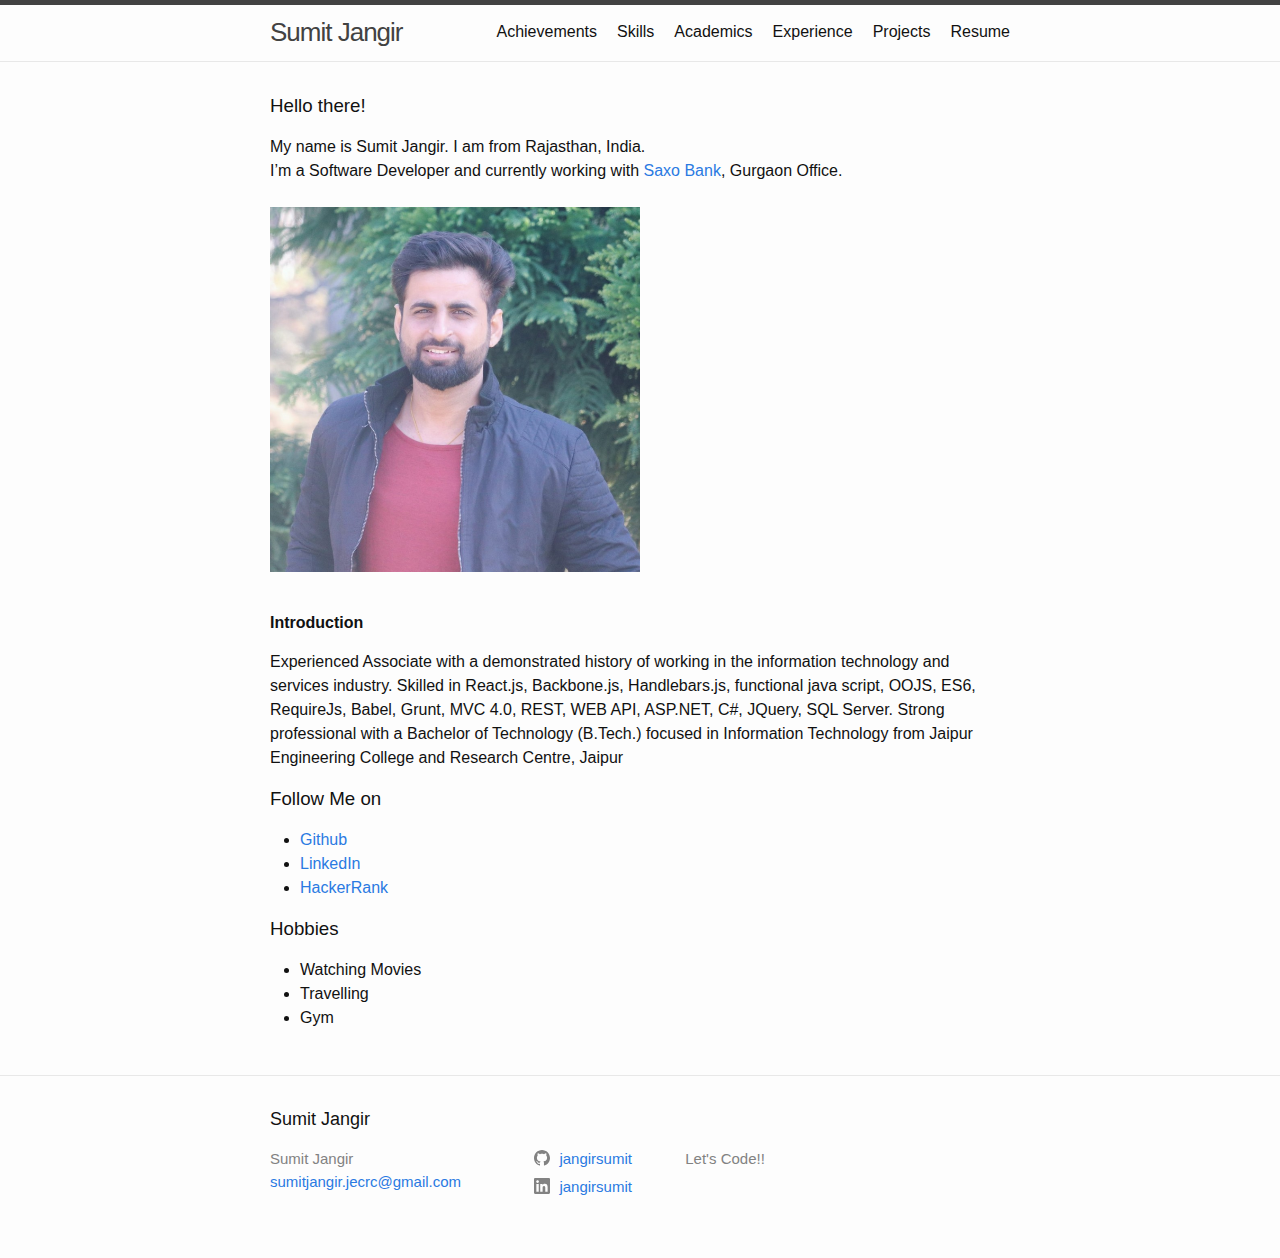
==== index.html @ 480e75db "my app" ====
<!DOCTYPE html>
<html lang="en"><head>
  <meta charset="utf-8">
  <meta http-equiv="X-UA-Compatible" content="IE=edge">
  <meta name="viewport" content="width=device-width, initial-scale=1"><!-- Begin Jekyll SEO tag v2.6.1 -->
<title>Sumit Jangir | Let’s Code!!</title>
<meta name="generator" content="Jekyll v4.0.0" />
<meta property="og:title" content="Sumit Jangir" />
<meta property="og:locale" content="en_US" />
<meta name="description" content="Let’s Code!!" />
<meta property="og:description" content="Let’s Code!!" />
<link rel="canonical" href="http://localhost:4000/" />
<meta property="og:url" content="http://localhost:4000/" />
<meta property="og:site_name" content="Sumit Jangir" />
<script type="application/ld+json">
{"headline":"Sumit Jangir","@type":"WebSite","url":"http://localhost:4000/","name":"Sumit Jangir","description":"Let’s Code!!","@context":"https://schema.org"}</script>
<!-- End Jekyll SEO tag -->
<link rel="stylesheet" href="/assets/main.css"><link type="application/atom+xml" rel="alternate" href="http://localhost:4000/feed.xml" title="Sumit Jangir" /></head>
<body><header class="site-header" role="banner">

  <div class="wrapper"><a class="site-title" rel="author" href="/">Sumit Jangir</a><nav class="site-nav">
        <input type="checkbox" id="nav-trigger" class="nav-trigger" />
        <label for="nav-trigger">
          <span class="menu-icon">
            <svg viewBox="0 0 18 15" width="18px" height="15px">
              <path d="M18,1.484c0,0.82-0.665,1.484-1.484,1.484H1.484C0.665,2.969,0,2.304,0,1.484l0,0C0,0.665,0.665,0,1.484,0 h15.032C17.335,0,18,0.665,18,1.484L18,1.484z M18,7.516C18,8.335,17.335,9,16.516,9H1.484C0.665,9,0,8.335,0,7.516l0,0 c0-0.82,0.665-1.484,1.484-1.484h15.032C17.335,6.031,18,6.696,18,7.516L18,7.516z M18,13.516C18,14.335,17.335,15,16.516,15H1.484 C0.665,15,0,14.335,0,13.516l0,0c0-0.82,0.665-1.483,1.484-1.483h15.032C17.335,12.031,18,12.695,18,13.516L18,13.516z"/>
            </svg>
          </span>
        </label>

        <div class="trigger"><a class="page-link" href="/achievements/">Achievements</a><a class="page-link" href="/skills/">Skills</a><a class="page-link" href="/academics/">Academics</a><a class="page-link" href="/experience/">Experience</a><a class="page-link" href="/projects/">Projects</a><a class="page-link" href="/resume/">Resume</a></div>
      </nav></div>
</header>
<main class="page-content" aria-label="Content">
      <div class="wrapper">
        <div class="home">
<h3 id="hello-there">Hello there!</h3>

<p>My name is Sumit Jangir. I am from Rajasthan, India.
<br />
I’m a Software Developer and currently working with <a href="https://www.linkedin.com/company/saxo-as---india/">Saxo Bank</a>, Gurgaon Office.
<br />
<br />
<img src="../images/Sumit Jangir.png" alt="Semantic description of image" height="50%" width="50%" />
<br />
<br /></p>

<div class="panel panel-info">
  <p class="panel-heading"><strong>Introduction</strong></p>
  <div class="panel-body">
    <p>Experienced Associate with a demonstrated history of working in the information technology and services industry. Skilled in React.js, Backbone.js, Handlebars.js, functional java script, OOJS, ES6, RequireJs, Babel, Grunt, MVC 4.0, REST, WEB API, ASP.NET, C#, JQuery, SQL Server. Strong professional with a Bachelor of Technology (B.Tech.) focused in Information Technology from Jaipur Engineering College and Research Centre, Jaipur</p>
  </div>
</div>

<h3 id="follow-me-on">Follow Me on</h3>

<ul>
  <li><a href="https://github.com/jangirsumit">Github</a></li>
  <li><a href="https://www.linkedin.com/jangirsumit">LinkedIn</a></li>
  <li><a href="https://www.hackerrank.com/SumitJangir">HackerRank</a></li>
</ul>

<h3 id="hobbies">Hobbies</h3>

<ul>
  <li>Watching Movies</li>
  <li>Travelling</li>
  <li>Gym</li>
</ul>
</div>

      </div>
    </main><footer class="site-footer h-card">
  <data class="u-url" href="/"></data>

  <div class="wrapper">

    <h2 class="footer-heading">Sumit Jangir</h2>

    <div class="footer-col-wrapper">
      <div class="footer-col footer-col-1">
        <ul class="contact-list">
          <li class="p-name">Sumit Jangir</li><li><a class="u-email" href="mailto:sumitjangir.jecrc@gmail.com">sumitjangir.jecrc@gmail.com</a></li></ul>
      </div>

      <div class="footer-col footer-col-2"><ul class="social-media-list"><li><a href="https://github.com/jangirsumit"><svg class="svg-icon"><use xlink:href="/assets/minima-social-icons.svg#github"></use></svg> <span class="username">jangirsumit</span></a></li><li><a href="https://www.linkedin.com/in/jangirsumit"><svg class="svg-icon"><use xlink:href="/assets/minima-social-icons.svg#linkedin"></use></svg> <span class="username">jangirsumit</span></a></li></ul>
</div>

      <div class="footer-col footer-col-3">
        <p>Let&#39;s Code!!</p>
      </div>
    </div>

  </div>

</footer>
</body>

</html>
---- assets/main.css ----
/** Reset some basic elements */
body, h1, h2, h3, h4, h5, h6, p, blockquote, pre, hr, dl, dd, ol, ul, figure { margin: 0; padding: 0; }

/** Basic styling */
body { font: 400 16px/1.5 -apple-system, BlinkMacSystemFont, "Segoe UI", Roboto, Helvetica, Arial, sans-serif, "Apple Color Emoji", "Segoe UI Emoji", "Segoe UI Symbol"; color: #111; background-color: #fdfdfd; -webkit-text-size-adjust: 100%; -webkit-font-feature-settings: "kern" 1; -moz-font-feature-settings: "kern" 1; -o-font-feature-settings: "kern" 1; font-feature-settings: "kern" 1; font-kerning: normal; display: flex; min-height: 100vh; flex-direction: column; }

/** Set `margin-bottom` to maintain vertical rhythm */
h1, h2, h3, h4, h5, h6, p, blockquote, pre, ul, ol, dl, figure, .highlight { margin-bottom: 15px; }

/** `main` element */
main { display: block; /* Default value of `display` of `main` element is 'inline' in IE 11. */ }

/** Images */
img { max-width: 100%; vertical-align: middle; }

/** Figures */
figure > img { display: block; }

figcaption { font-size: 14px; }

/** Lists */
ul, ol { margin-left: 30px; }

li > ul, li > ol { margin-bottom: 0; }

/** Headings */
h1, h2, h3, h4, h5, h6 { font-weight: 400; }

/** Links */
a { color: #2a7ae2; text-decoration: none; }

a:visited { color: #1756a9; }

a:hover { color: #111; text-decoration: underline; }

.social-media-list a:hover { text-decoration: none; }

.social-media-list a:hover .username { text-decoration: underline; }

/** Blockquotes */
blockquote { color: #828282; border-left: 4px solid #e8e8e8; padding-left: 15px; font-size: 18px; letter-spacing: -1px; font-style: italic; }

blockquote > :last-child { margin-bottom: 0; }

/** Code formatting */
pre, code { font-size: 15px; border: 1px solid #e8e8e8; border-radius: 3px; background-color: #eef; }

code { padding: 1px 5px; }

pre { padding: 8px 12px; overflow-x: auto; }

pre > code { border: 0; padding-right: 0; padding-left: 0; }

/** Wrapper */
.wrapper { max-width: -webkit-calc(800px - (30px * 2)); max-width: calc(800px - (30px * 2)); margin-right: auto; margin-left: auto; padding-right: 30px; padding-left: 30px; }

@media screen and (max-width: 800px) { .wrapper { max-width: -webkit-calc(800px - (30px)); max-width: calc(800px - (30px)); padding-right: 15px; padding-left: 15px; } }

/** Clearfix */
.wrapper:after, .footer-col-wrapper:after { content: ""; display: table; clear: both; }

/** Icons */
.svg-icon { width: 16px; height: 16px; display: inline-block; fill: #828282; padding-right: 5px; vertical-align: text-top; }

.social-media-list li + li { padding-top: 5px; }

/** Tables */
table { margin-bottom: 30px; width: 100%; text-align: left; color: #3f3f3f; border-collapse: collapse; border: 1px solid #e8e8e8; }

table tr:nth-child(even) { background-color: #f7f7f7; }

table th, table td { padding: 10px 15px; }

table th { background-color: #f0f0f0; border: 1px solid #dedede; border-bottom-color: #c9c9c9; }

table td { border: 1px solid #e8e8e8; }

/** Site header */
.site-header { border-top: 5px solid #424242; border-bottom: 1px solid #e8e8e8; min-height: 55.95px; position: relative; }

.site-title { font-size: 26px; font-weight: 300; line-height: 54px; letter-spacing: -1px; margin-bottom: 0; float: left; }

.site-title, .site-title:visited { color: #424242; }

.site-nav { float: right; line-height: 54px; }

.site-nav .nav-trigger { display: none; }

.site-nav .menu-icon { display: none; }

.site-nav .page-link { color: #111; line-height: 1.5; }

.site-nav .page-link:not(:last-child) { margin-right: 20px; }

@media screen and (max-width: 600px) { .site-nav { position: absolute; top: 9px; right: 15px; background-color: #fdfdfd; border: 1px solid #e8e8e8; border-radius: 5px; text-align: right; }
  .site-nav label[for="nav-trigger"] { display: block; float: right; width: 36px; height: 36px; z-index: 2; cursor: pointer; }
  .site-nav .menu-icon { display: block; float: right; width: 36px; height: 26px; line-height: 0; padding-top: 10px; text-align: center; }
  .site-nav .menu-icon > svg { fill: #424242; }
  .site-nav input ~ .trigger { clear: both; display: none; }
  .site-nav input:checked ~ .trigger { display: block; padding-bottom: 5px; }
  .site-nav .page-link { display: block; padding: 5px 10px; margin-left: 20px; }
  .site-nav .page-link:not(:last-child) { margin-right: 0; } }

/** Site footer */
.site-footer { border-top: 1px solid #e8e8e8; padding: 30px 0; }

.footer-heading { font-size: 18px; margin-bottom: 15px; }

.contact-list, .social-media-list { list-style: none; margin-left: 0; }

.footer-col-wrapper { font-size: 15px; color: #828282; margin-left: -15px; }

.footer-col { float: left; margin-bottom: 15px; padding-left: 15px; }

.footer-col-1 { width: -webkit-calc(35% - (30px / 2)); width: calc(35% - (30px / 2)); }

.footer-col-2 { width: -webkit-calc(20% - (30px / 2)); width: calc(20% - (30px / 2)); }

.footer-col-3 { width: -webkit-calc(45% - (30px / 2)); width: calc(45% - (30px / 2)); }

@media screen and (max-width: 800px) { .footer-col-1, .footer-col-2 { width: -webkit-calc(50% - (30px / 2)); width: calc(50% - (30px / 2)); }
  .footer-col-3 { width: -webkit-calc(100% - (30px / 2)); width: calc(100% - (30px / 2)); } }

@media screen and (max-width: 600px) { .footer-col { float: none; width: -webkit-calc(100% - (30px / 2)); width: calc(100% - (30px / 2)); } }

/** Page content */
.page-content { padding: 30px 0; flex: 1; }

.page-heading { font-size: 32px; }

.post-list-heading { font-size: 28px; }

.post-list { margin-left: 0; list-style: none; }

.post-list > li { margin-bottom: 30px; }

.post-meta { font-size: 14px; color: #828282; }

.post-link { display: block; font-size: 24px; }

/** Posts */
.post-header { margin-bottom: 30px; }

.post-title { font-size: 42px; letter-spacing: -1px; line-height: 1; }

@media screen and (max-width: 800px) { .post-title { font-size: 36px; } }

.post-content { margin-bottom: 30px; }

.post-content h2 { font-size: 32px; }

@media screen and (max-width: 800px) { .post-content h2 { font-size: 28px; } }

.post-content h3 { font-size: 26px; }

@media screen and (max-width: 800px) { .post-content h3 { font-size: 22px; } }

.post-content h4 { font-size: 20px; }

@media screen and (max-width: 800px) { .post-content h4 { font-size: 18px; } }

/** Syntax highlighting styles */
.highlight { background: #fff; }

.highlighter-rouge .highlight { background: #eef; }

.highlight .c { color: #998; font-style: italic; }

.highlight .err { color: #a61717; background-color: #e3d2d2; }

.highlight .k { font-weight: bold; }

.highlight .o { font-weight: bold; }

.highlight .cm { color: #998; font-style: italic; }

.highlight .cp { color: #999; font-weight: bold; }

.highlight .c1 { color: #998; font-style: italic; }

.highlight .cs { color: #999; font-weight: bold; font-style: italic; }

.highlight .gd { color: #000; background-color: #fdd; }

.highlight .gd .x { color: #000; background-color: #faa; }

.highlight .ge { font-style: italic; }

.highlight .gr { color: #a00; }

.highlight .gh { color: #999; }

.highlight .gi { color: #000; background-color: #dfd; }

.highlight .gi .x { color: #000; background-color: #afa; }

.highlight .go { color: #888; }

.highlight .gp { color: #555; }

.highlight .gs { font-weight: bold; }

.highlight .gu { color: #aaa; }

.highlight .gt { color: #a00; }

.highlight .kc { font-weight: bold; }

.highlight .kd { font-weight: bold; }

.highlight .kp { font-weight: bold; }

.highlight .kr { font-weight: bold; }

.highlight .kt { color: #458; font-weight: bold; }

.highlight .m { color: #099; }

.highlight .s { color: #d14; }

.highlight .na { color: #008080; }

.highlight .nb { color: #0086B3; }

.highlight .nc { color: #458; font-weight: bold; }

.highlight .no { color: #008080; }

.highlight .ni { color: #800080; }

.highlight .ne { color: #900; font-weight: bold; }

.highlight .nf { color: #900; font-weight: bold; }

.highlight .nn { color: #555; }

.highlight .nt { color: #000080; }

.highlight .nv { color: #008080; }

.highlight .ow { font-weight: bold; }

.highlight .w { color: #bbb; }

.highlight .mf { color: #099; }

.highlight .mh { color: #099; }

.highlight .mi { color: #099; }

.highlight .mo { color: #099; }

.highlight .sb { color: #d14; }

.highlight .sc { color: #d14; }

.highlight .sd { color: #d14; }

.highlight .s2 { color: #d14; }

.highlight .se { color: #d14; }

.highlight .sh { color: #d14; }

.highlight .si { color: #d14; }

.highlight .sx { color: #d14; }

.highlight .sr { color: #009926; }

.highlight .s1 { color: #d14; }

.highlight .ss { color: #990073; }

.highlight .bp { color: #999; }

.highlight .vc { color: #008080; }

.highlight .vg { color: #008080; }

.highlight .vi { color: #008080; }

.highlight .il { color: #099; }

/*# sourceMappingURL=main.css.map */
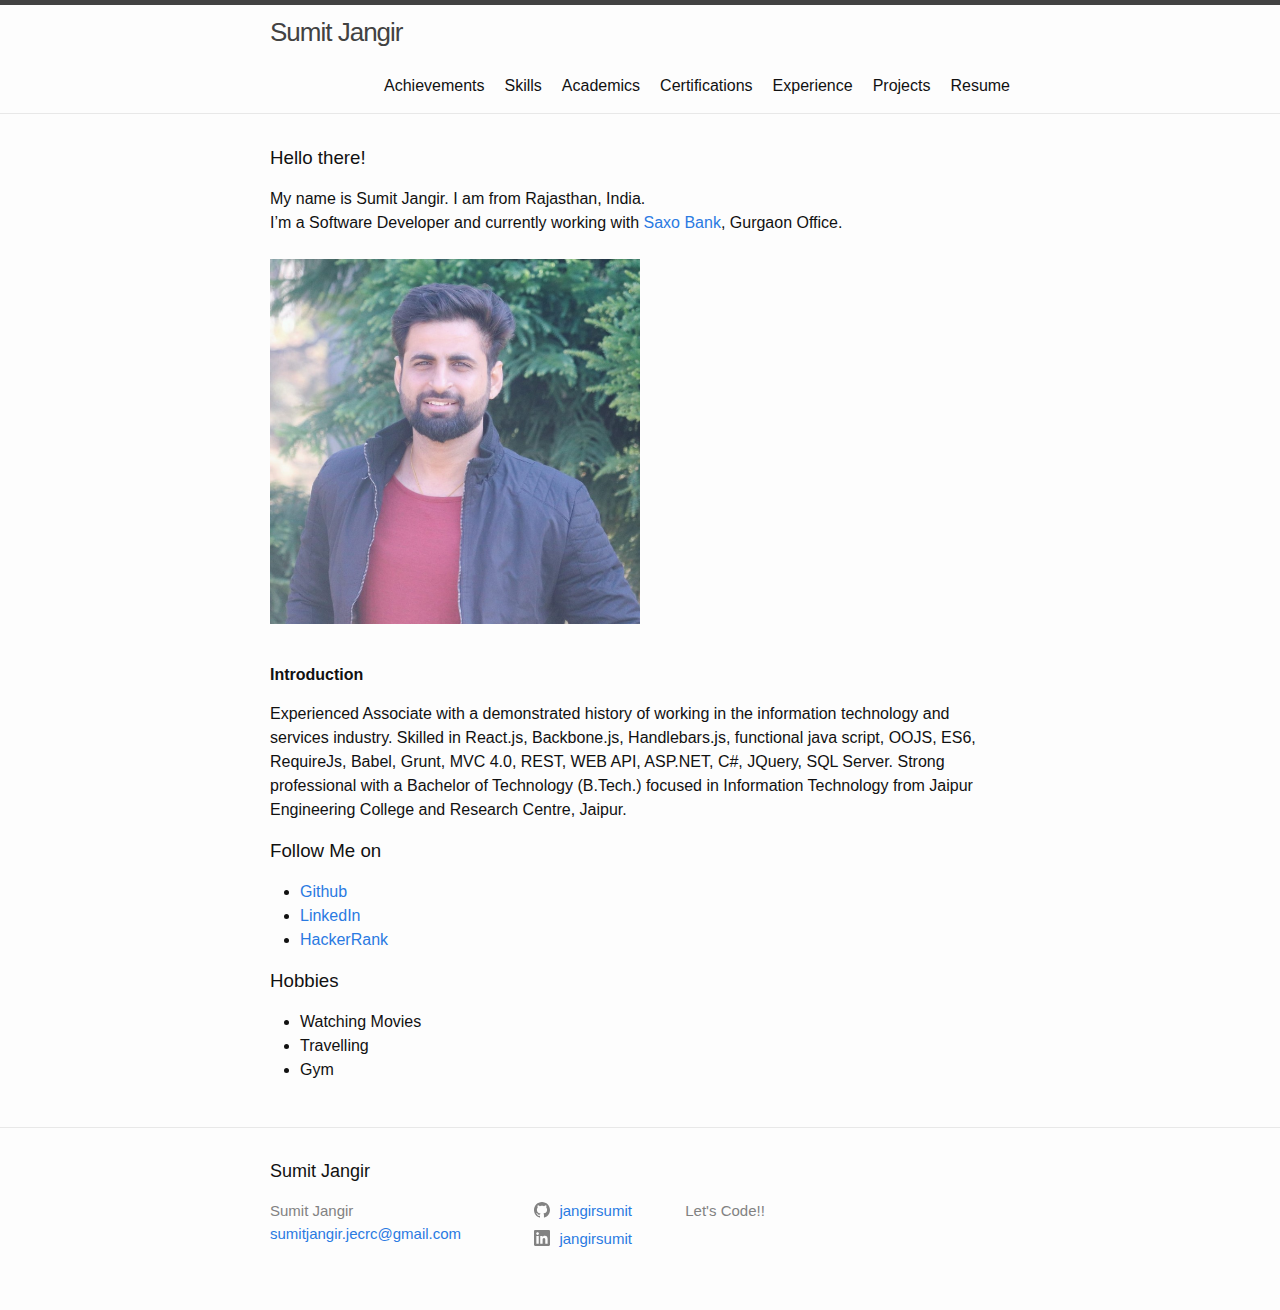
==== commit 9156dd5f: "my app" ====
--- a/index.html
+++ b/index.html
@@ -13,7 +13,7 @@
 <meta property="og:url" content="http://localhost:4000/" />
 <meta property="og:site_name" content="Sumit Jangir" />
 <script type="application/ld+json">
-{"headline":"Sumit Jangir","@type":"WebSite","url":"http://localhost:4000/","name":"Sumit Jangir","description":"Let’s Code!!","@context":"https://schema.org"}</script>
+{"@type":"WebSite","url":"http://localhost:4000/","name":"Sumit Jangir","headline":"Sumit Jangir","description":"Let’s Code!!","@context":"https://schema.org"}</script>
 <!-- End Jekyll SEO tag -->
 <link rel="stylesheet" href="/assets/main.css"><link type="application/atom+xml" rel="alternate" href="http://localhost:4000/feed.xml" title="Sumit Jangir" /></head>
 <body><header class="site-header" role="banner">
@@ -28,7 +28,7 @@
           </span>
         </label>
 
-        <div class="trigger"><a class="page-link" href="/achievements/">Achievements</a><a class="page-link" href="/skills/">Skills</a><a class="page-link" href="/academics/">Academics</a><a class="page-link" href="/experience/">Experience</a><a class="page-link" href="/projects/">Projects</a><a class="page-link" href="/resume/">Resume</a></div>
+        <div class="trigger"><a class="page-link" href="/achievements/">Achievements</a><a class="page-link" href="/skills/">Skills</a><a class="page-link" href="/academics/">Academics</a><a class="page-link" href="/certifications/">Certifications</a><a class="page-link" href="/experience/">Experience</a><a class="page-link" href="/projects/">Projects</a><a class="page-link" href="/resume/">Resume</a></div>
       </nav></div>
 </header>
 <main class="page-content" aria-label="Content">
@@ -48,7 +48,7 @@
 <div class="panel panel-info">
   <p class="panel-heading"><strong>Introduction</strong></p>
   <div class="panel-body">
-    <p>Experienced Associate with a demonstrated history of working in the information technology and services industry. Skilled in React.js, Backbone.js, Handlebars.js, functional java script, OOJS, ES6, RequireJs, Babel, Grunt, MVC 4.0, REST, WEB API, ASP.NET, C#, JQuery, SQL Server. Strong professional with a Bachelor of Technology (B.Tech.) focused in Information Technology from Jaipur Engineering College and Research Centre, Jaipur</p>
+    <p>Experienced Associate with a demonstrated history of working in the information technology and services industry. Skilled in React.js, Backbone.js, Handlebars.js, functional java script, OOJS, ES6, RequireJs, Babel, Grunt, MVC 4.0, REST, WEB API, ASP.NET, C#, JQuery, SQL Server. Strong professional with a Bachelor of Technology (B.Tech.) focused in Information Technology from Jaipur Engineering College and Research Centre, Jaipur.</p>
   </div>
 </div>
 
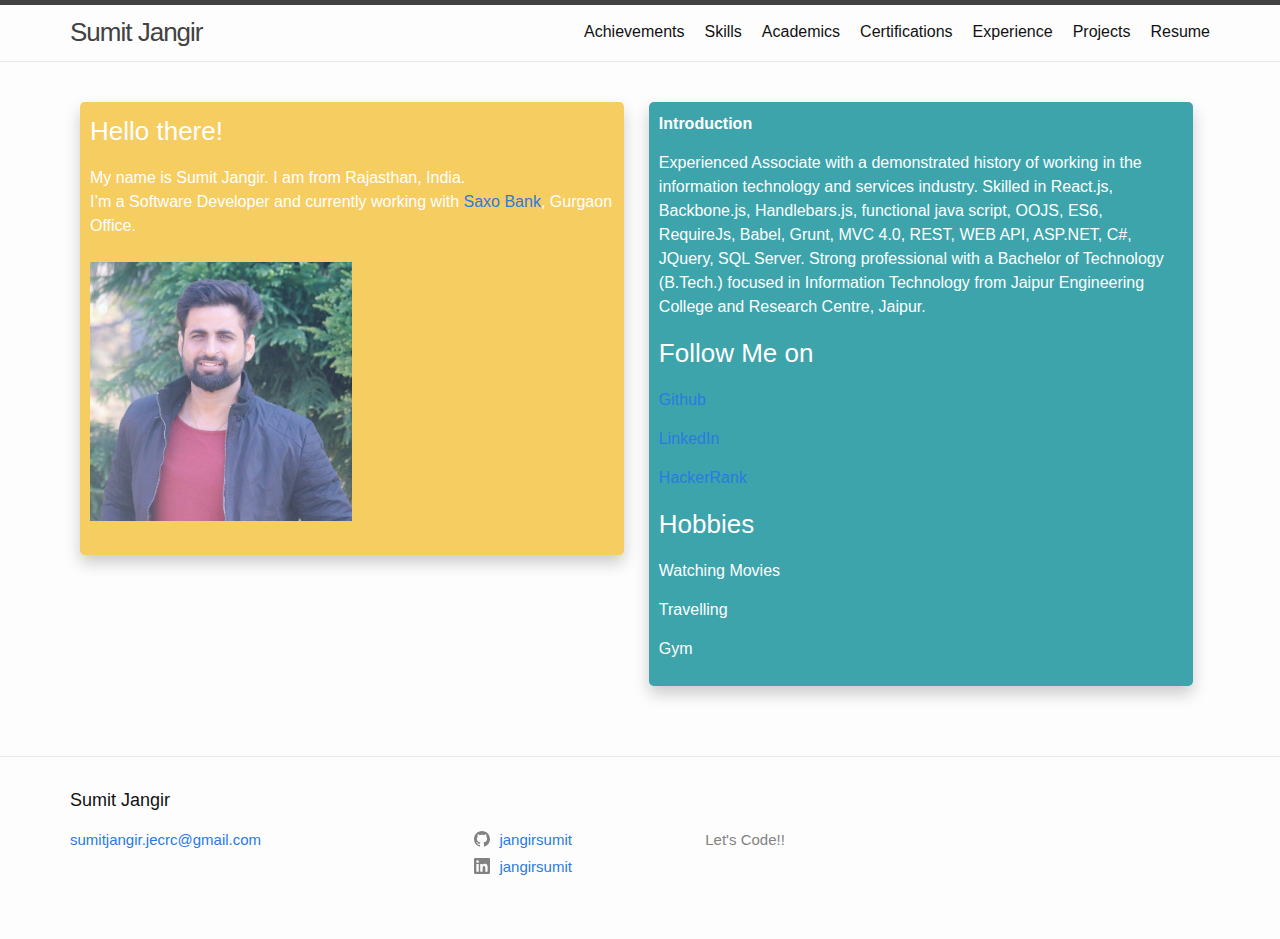
==== commit 765f1849: "css" ====
--- a/index.html
+++ b/index.html
@@ -1,99 +1,189 @@
 <!DOCTYPE html>
-<html lang="en"><head>
-  <meta charset="utf-8">
-  <meta http-equiv="X-UA-Compatible" content="IE=edge">
-  <meta name="viewport" content="width=device-width, initial-scale=1"><!-- Begin Jekyll SEO tag v2.6.1 -->
-<title>Sumit Jangir | Let’s Code!!</title>
-<meta name="generator" content="Jekyll v4.0.0" />
-<meta property="og:title" content="Sumit Jangir" />
-<meta property="og:locale" content="en_US" />
-<meta name="description" content="Let’s Code!!" />
-<meta property="og:description" content="Let’s Code!!" />
-<link rel="canonical" href="http://localhost:4000/" />
-<meta property="og:url" content="http://localhost:4000/" />
-<meta property="og:site_name" content="Sumit Jangir" />
-<script type="application/ld+json">
-{"@type":"WebSite","url":"http://localhost:4000/","name":"Sumit Jangir","headline":"Sumit Jangir","description":"Let’s Code!!","@context":"https://schema.org"}</script>
-<!-- End Jekyll SEO tag -->
-<link rel="stylesheet" href="/assets/main.css"><link type="application/atom+xml" rel="alternate" href="http://localhost:4000/feed.xml" title="Sumit Jangir" /></head>
-<body><header class="site-header" role="banner">
+<html lang="en">
+  <head>
+    <meta charset="utf-8" />
+    <meta http-equiv="X-UA-Compatible" content="IE=edge" />
+    <meta name="viewport" content="width=device-width, initial-scale=1" />
+    <!-- Begin Jekyll SEO tag v2.6.1 -->
+    <title>Sumit Jangir | Let’s Code!!</title>
+    <meta name="generator" content="Jekyll v4.0.0" />
+    <meta property="og:title" content="Sumit Jangir" />
+    <meta property="og:locale" content="en_US" />
+    <meta name="description" content="Let’s Code!!" />
+    <meta property="og:description" content="Let’s Code!!" />
+    <link rel="canonical" href="http://localhost:4000/" />
+    <meta property="og:url" content="http://localhost:4000/" />
+    <meta property="og:site_name" content="Sumit Jangir" />
+    <script type="application/ld+json">
+      {
+        "@type": "WebSite",
+        "url": "http://localhost:4000/",
+        "name": "Sumit Jangir",
+        "headline": "Sumit Jangir",
+        "description": "Let’s Code!!",
+        "@context": "https://schema.org"
+      }
+    </script>
+    <!-- End Jekyll SEO tag -->
+    <link rel="stylesheet" href="/assets/main.css" />
+    <link
+      type="application/atom+xml"
+      rel="alternate"
+      href="http://localhost:4000/feed.xml"
+      title="Sumit Jangir"
+    />
+  </head>
 
-  <div class="wrapper"><a class="site-title" rel="author" href="/">Sumit Jangir</a><nav class="site-nav">
-        <input type="checkbox" id="nav-trigger" class="nav-trigger" />
-        <label for="nav-trigger">
-          <span class="menu-icon">
-            <svg viewBox="0 0 18 15" width="18px" height="15px">
-              <path d="M18,1.484c0,0.82-0.665,1.484-1.484,1.484H1.484C0.665,2.969,0,2.304,0,1.484l0,0C0,0.665,0.665,0,1.484,0 h15.032C17.335,0,18,0.665,18,1.484L18,1.484z M18,7.516C18,8.335,17.335,9,16.516,9H1.484C0.665,9,0,8.335,0,7.516l0,0 c0-0.82,0.665-1.484,1.484-1.484h15.032C17.335,6.031,18,6.696,18,7.516L18,7.516z M18,13.516C18,14.335,17.335,15,16.516,15H1.484 C0.665,15,0,14.335,0,13.516l0,0c0-0.82,0.665-1.483,1.484-1.483h15.032C17.335,12.031,18,12.695,18,13.516L18,13.516z"/>
-            </svg>
-          </span>
-        </label>
+  <body>
+    <header class="site-header" role="banner">
+      <div class="wrapper">
+        <a class="site-title" rel="author" href="/">Sumit Jangir</a>
+        <nav class="site-nav">
+          <input type="checkbox" id="nav-trigger" class="nav-trigger" />
+          <label for="nav-trigger">
+            <span class="menu-icon">
+              <svg viewBox="0 0 18 15" width="18px" height="15px">
+                <path
+                  d="M18,1.484c0,0.82-0.665,1.484-1.484,1.484H1.484C0.665,2.969,0,2.304,0,1.484l0,0C0,0.665,0.665,0,1.484,0 h15.032C17.335,0,18,0.665,18,1.484L18,1.484z M18,7.516C18,8.335,17.335,9,16.516,9H1.484C0.665,9,0,8.335,0,7.516l0,0 c0-0.82,0.665-1.484,1.484-1.484h15.032C17.335,6.031,18,6.696,18,7.516L18,7.516z M18,13.516C18,14.335,17.335,15,16.516,15H1.484 C0.665,15,0,14.335,0,13.516l0,0c0-0.82,0.665-1.483,1.484-1.483h15.032C17.335,12.031,18,12.695,18,13.516L18,13.516z"
+                />
+              </svg>
+            </span>
+          </label>
 
-        <div class="trigger"><a class="page-link" href="/achievements/">Achievements</a><a class="page-link" href="/skills/">Skills</a><a class="page-link" href="/academics/">Academics</a><a class="page-link" href="/certifications/">Certifications</a><a class="page-link" href="/experience/">Experience</a><a class="page-link" href="/projects/">Projects</a><a class="page-link" href="/resume/">Resume</a></div>
-      </nav></div>
-</header>
-<main class="page-content" aria-label="Content">
+          <div class="trigger">
+            <a class="page-link" href="/achievements/">Achievements</a
+            ><a class="page-link" href="/skills/">Skills</a
+            ><a class="page-link" href="/academics/">Academics</a
+            ><a class="page-link" href="/certifications/">Certifications</a
+            ><a class="page-link" href="/experience/">Experience</a
+            ><a class="page-link" href="/projects/">Projects</a
+            ><a class="page-link" href="/resume/">Resume</a>
+          </div>
+        </nav>
+      </div>
+    </header>
+    <main class="page-content" aria-label="Content">
       <div class="wrapper">
-        <div class="home">
-<h3 id="hello-there">Hello there!</h3>
+        <div class="post-content">
+          <ul>
+            <li
+              style="width: 46%;display: inline-block;vertical-align: top;background-color: #f6cd61;color: #fff;"
+              class="full-width"
+            >
+              <h3 id="hello-there">Hello there!</h3>
+              My name is Sumit Jangir. I am from Rajasthan, India.
+              <br />
+              I’m a Software Developer and currently working with
+              <a href="https://www.linkedin.com/company/saxo-as---india/"
+                >Saxo Bank</a
+              >, Gurgaon Office.
+              <br />
+              <br />
+              <img
+                src="../images/Sumit Jangir.png"
+                alt="Semantic description of image"
+                height="50%"
+                width="50%"
+              />
+              <br />
+              <br />
+            </li>
+            <li
+              style="width: 46%;display: inline-block;vertical-align: top;background-color: #3da4ab;color: #fff;"
+              class="full-width"
+            >
+              <div class="panel panel-info">
+                <p class="panel-heading"><strong>Introduction</strong></p>
+                <div class="panel-body">
+                  <p>
+                    Experienced Associate with a demonstrated history of working
+                    in the information technology and services industry. Skilled
+                    in React.js, Backbone.js, Handlebars.js, functional java
+                    script, OOJS, ES6, RequireJs, Babel, Grunt, MVC 4.0, REST,
+                    WEB API, ASP.NET, C#, JQuery, SQL Server. Strong
+                    professional with a Bachelor of Technology (B.Tech.) focused
+                    in Information Technology from Jaipur Engineering College
+                    and Research Centre, Jaipur.
+                  </p>
+                </div>
+              </div>
 
-<p>My name is Sumit Jangir. I am from Rajasthan, India.
-<br />
-I’m a Software Developer and currently working with <a href="https://www.linkedin.com/company/saxo-as---india/">Saxo Bank</a>, Gurgaon Office.
-<br />
-<br />
-<img src="../images/Sumit Jangir.png" alt="Semantic description of image" height="50%" width="50%" />
-<br />
-<br /></p>
+              <h3 id="follow-me-on">Follow Me on</h3>
 
-<div class="panel panel-info">
-  <p class="panel-heading"><strong>Introduction</strong></p>
-  <div class="panel-body">
-    <p>Experienced Associate with a demonstrated history of working in the information technology and services industry. Skilled in React.js, Backbone.js, Handlebars.js, functional java script, OOJS, ES6, RequireJs, Babel, Grunt, MVC 4.0, REST, WEB API, ASP.NET, C#, JQuery, SQL Server. Strong professional with a Bachelor of Technology (B.Tech.) focused in Information Technology from Jaipur Engineering College and Research Centre, Jaipur.</p>
-  </div>
-</div>
+              <p><a href="https://github.com/jangirsumit">Github</a></p>
+              <p>
+                <a href="https://www.linkedin.com/in/jangirsumit">LinkedIn</a>
+              </p>
+              <p>
+                <a href="https://www.hackerrank.com/SumitJangir">HackerRank</a>
+              </p>
 
-<h3 id="follow-me-on">Follow Me on</h3>
+              <h3 id="hobbies">Hobbies</h3>
 
-<ul>
-  <li><a href="https://github.com/jangirsumit">Github</a></li>
-  <li><a href="https://www.linkedin.com/jangirsumit">LinkedIn</a></li>
-  <li><a href="https://www.hackerrank.com/SumitJangir">HackerRank</a></li>
-</ul>
+              <p>Watching Movies</p>
+              <p>Travelling</p>
+              <p>Gym</p>
+            </li>
+          </ul>
+        </div>
+      </div>
+    </main>
+    <footer class="site-footer h-card">
+      <data class="u-url" href="/"></data>
 
-<h3 id="hobbies">Hobbies</h3>
+      <div class="wrapper">
+        <h2 class="footer-heading">Sumit Jangir</h2>
 
-<ul>
-  <li>Watching Movies</li>
-  <li>Travelling</li>
-  <li>Gym</li>
-</ul>
-</div>
+        <div class="footer-col-wrapper">
+          <div class="footer-col footer-col-1">
+            <ul class="contact-list">
+              <li>
+                <a class="u-email" href="mailto:sumitjangir.jecrc@gmail.com"
+                  >sumitjangir.jecrc@gmail.com</a
+                >
+              </li>
+            </ul>
+          </div>
 
+          <div class="footer-col footer-col-2">
+            <ul class="social-media-list">
+              <li>
+                <a href="https://github.com/jangirsumit"
+                  ><svg class="svg-icon">
+                    <use
+                      xlink:href="/assets/minima-social-icons.svg#github"
+                    ></use>
+                  </svg>
+                  <span class="username">jangirsumit</span></a
+                >
+              </li>
+              <li>
+                <a href="https://www.linkedin.com/in/jangirsumit"
+                  ><svg class="svg-icon">
+                    <use
+                      xlink:href="/assets/minima-social-icons.svg#linkedin"
+                    ></use>
+                  </svg>
+                  <span class="username">jangirsumit</span></a
+                >
+              </li>
+            </ul>
+          </div>
+
+          <div class="footer-col footer-col-3">
+            <p>Let&#39;s Code!!</p>
+          </div>
+        </div>
       </div>
-    </main><footer class="site-footer h-card">
-  <data class="u-url" href="/"></data>
-
-  <div class="wrapper">
-
-    <h2 class="footer-heading">Sumit Jangir</h2>
-
-    <div class="footer-col-wrapper">
-      <div class="footer-col footer-col-1">
-        <ul class="contact-list">
-          <li class="p-name">Sumit Jangir</li><li><a class="u-email" href="mailto:sumitjangir.jecrc@gmail.com">sumitjangir.jecrc@gmail.com</a></li></ul>
-      </div>
-
-      <div class="footer-col footer-col-2"><ul class="social-media-list"><li><a href="https://github.com/jangirsumit"><svg class="svg-icon"><use xlink:href="/assets/minima-social-icons.svg#github"></use></svg> <span class="username">jangirsumit</span></a></li><li><a href="https://www.linkedin.com/in/jangirsumit"><svg class="svg-icon"><use xlink:href="/assets/minima-social-icons.svg#linkedin"></use></svg> <span class="username">jangirsumit</span></a></li></ul>
-</div>
-
-      <div class="footer-col footer-col-3">
-        <p>Let&#39;s Code!!</p>
-      </div>
-    </div>
-
-  </div>
-
-</footer>
-</body>
-
+    </footer>
+  </body>
+  <script>
+    object.addEventListener("load", function() {
+      var nodes = document.querySelectorAll(".post-content li");
+      for (let index = 0; index < nodes.length; index++) {
+        var randomColor = Math.floor(Math.random() * 16777215).toString(16);
+        nodes[index].style.background = "#" + randomColor;
+      }
+    });
+  </script>
 </html>
--- a/assets/main.css
+++ b/assets/main.css
@@ -1,285 +1,756 @@
 /** Reset some basic elements */
-body, h1, h2, h3, h4, h5, h6, p, blockquote, pre, hr, dl, dd, ol, ul, figure { margin: 0; padding: 0; }
+body,
+h1,
+h2,
+h3,
+h4,
+h5,
+h6,
+p,
+blockquote,
+pre,
+hr,
+dl,
+dd,
+ol,
+ul,
+figure {
+  margin: 0;
+  padding: 0;
+}
 
 /** Basic styling */
-body { font: 400 16px/1.5 -apple-system, BlinkMacSystemFont, "Segoe UI", Roboto, Helvetica, Arial, sans-serif, "Apple Color Emoji", "Segoe UI Emoji", "Segoe UI Symbol"; color: #111; background-color: #fdfdfd; -webkit-text-size-adjust: 100%; -webkit-font-feature-settings: "kern" 1; -moz-font-feature-settings: "kern" 1; -o-font-feature-settings: "kern" 1; font-feature-settings: "kern" 1; font-kerning: normal; display: flex; min-height: 100vh; flex-direction: column; }
+body {
+  font: 400 16px/1.5 -apple-system, BlinkMacSystemFont, "Segoe UI", Roboto,
+    Helvetica, Arial, sans-serif, "Apple Color Emoji", "Segoe UI Emoji",
+    "Segoe UI Symbol";
+  color: #111;
+  background-color: #fdfdfd;
+  -webkit-text-size-adjust: 100%;
+  -webkit-font-feature-settings: "kern" 1;
+  -moz-font-feature-settings: "kern" 1;
+  -o-font-feature-settings: "kern" 1;
+  font-feature-settings: "kern" 1;
+  font-kerning: normal;
+  display: flex;
+  min-height: 100vh;
+  flex-direction: column;
+}
 
 /** Set `margin-bottom` to maintain vertical rhythm */
-h1, h2, h3, h4, h5, h6, p, blockquote, pre, ul, ol, dl, figure, .highlight { margin-bottom: 15px; }
+h1,
+h2,
+h3,
+h4,
+h5,
+h6,
+p,
+blockquote,
+pre,
+ul,
+ol,
+dl,
+figure,
+.highlight {
+  margin-bottom: 15px;
+}
 
 /** `main` element */
-main { display: block; /* Default value of `display` of `main` element is 'inline' in IE 11. */ }
+main {
+  display: block; /* Default value of `display` of `main` element is 'inline' in IE 11. */
+}
 
 /** Images */
-img { max-width: 100%; vertical-align: middle; }
+img {
+  max-width: 100%;
+  vertical-align: middle;
+}
 
 /** Figures */
-figure > img { display: block; }
-
-figcaption { font-size: 14px; }
+figure > img {
+  display: block;
+}
+
+figcaption {
+  font-size: 14px;
+}
 
 /** Lists */
-ul, ol { margin-left: 30px; }
-
-li > ul, li > ol { margin-bottom: 0; }
+ul,
+ol {
+  margin-left: 30px;
+}
+
+li > ul,
+li > ol {
+  margin-bottom: 0;
+}
 
 /** Headings */
-h1, h2, h3, h4, h5, h6 { font-weight: 400; }
+h1,
+h2,
+h3,
+h4,
+h5,
+h6 {
+  font-weight: 400;
+}
 
 /** Links */
-a { color: #2a7ae2; text-decoration: none; }
-
-a:visited { color: #1756a9; }
-
-a:hover { color: #111; text-decoration: underline; }
-
-.social-media-list a:hover { text-decoration: none; }
-
-.social-media-list a:hover .username { text-decoration: underline; }
+a {
+  color: #2a7ae2;
+  text-decoration: none;
+}
+
+a:visited {
+  color: #1756a9;
+}
+
+a:hover {
+  color: #111;
+  text-decoration: underline;
+}
+
+.social-media-list a:hover {
+  text-decoration: none;
+}
+
+.social-media-list a:hover .username {
+  text-decoration: underline;
+}
 
 /** Blockquotes */
-blockquote { color: #828282; border-left: 4px solid #e8e8e8; padding-left: 15px; font-size: 18px; letter-spacing: -1px; font-style: italic; }
-
-blockquote > :last-child { margin-bottom: 0; }
+blockquote {
+  color: #828282;
+  border-left: 4px solid #e8e8e8;
+  padding-left: 15px;
+  font-size: 18px;
+  letter-spacing: -1px;
+  font-style: italic;
+}
+
+blockquote > :last-child {
+  margin-bottom: 0;
+}
 
 /** Code formatting */
-pre, code { font-size: 15px; border: 1px solid #e8e8e8; border-radius: 3px; background-color: #eef; }
-
-code { padding: 1px 5px; }
-
-pre { padding: 8px 12px; overflow-x: auto; }
-
-pre > code { border: 0; padding-right: 0; padding-left: 0; }
+pre,
+code {
+  font-size: 15px;
+  border: 1px solid #e8e8e8;
+  border-radius: 3px;
+  background-color: #eef;
+}
+
+code {
+  padding: 1px 5px;
+}
+
+pre {
+  padding: 8px 12px;
+  overflow-x: auto;
+}
+
+pre > code {
+  border: 0;
+  padding-right: 0;
+  padding-left: 0;
+}
 
 /** Wrapper */
-.wrapper { max-width: -webkit-calc(800px - (30px * 2)); max-width: calc(800px - (30px * 2)); margin-right: auto; margin-left: auto; padding-right: 30px; padding-left: 30px; }
-
-@media screen and (max-width: 800px) { .wrapper { max-width: -webkit-calc(800px - (30px)); max-width: calc(800px - (30px)); padding-right: 15px; padding-left: 15px; } }
+.wrapper {
+  max-width: -webkit-calc(1200px - (30px * 2));
+  max-width: calc(1200px - (30px * 2));
+  margin-right: auto;
+  margin-left: auto;
+  padding-right: 30px;
+  padding-left: 30px;
+}
+
+@media screen and (max-width: 800px) {
+  .wrapper {
+    max-width: -webkit-calc(800px - (30px));
+    max-width: calc(800px - (30px));
+    padding-right: 15px;
+    padding-left: 15px;
+  }
+}
 
 /** Clearfix */
-.wrapper:after, .footer-col-wrapper:after { content: ""; display: table; clear: both; }
+.wrapper:after,
+.footer-col-wrapper:after {
+  content: "";
+  display: table;
+  clear: both;
+}
 
 /** Icons */
-.svg-icon { width: 16px; height: 16px; display: inline-block; fill: #828282; padding-right: 5px; vertical-align: text-top; }
-
-.social-media-list li + li { padding-top: 5px; }
+.svg-icon {
+  width: 16px;
+  height: 16px;
+  display: inline-block;
+  fill: #828282;
+  padding-right: 5px;
+  vertical-align: text-top;
+}
+
+.social-media-list li + li {
+  padding-top: 5px;
+}
 
 /** Tables */
-table { margin-bottom: 30px; width: 100%; text-align: left; color: #3f3f3f; border-collapse: collapse; border: 1px solid #e8e8e8; }
-
-table tr:nth-child(even) { background-color: #f7f7f7; }
-
-table th, table td { padding: 10px 15px; }
-
-table th { background-color: #f0f0f0; border: 1px solid #dedede; border-bottom-color: #c9c9c9; }
-
-table td { border: 1px solid #e8e8e8; }
+table {
+  margin-bottom: 30px;
+  width: 100%;
+  text-align: left;
+  color: #3f3f3f;
+  border-collapse: collapse;
+  border: 1px solid #e8e8e8;
+}
+
+table tr:nth-child(even) {
+  background-color: #f7f7f7;
+}
+
+table th,
+table td {
+  padding: 10px 15px;
+}
+
+table th {
+  background-color: #f0f0f0;
+  border: 1px solid #dedede;
+  border-bottom-color: #c9c9c9;
+}
+
+table td {
+  border: 1px solid #e8e8e8;
+}
 
 /** Site header */
-.site-header { border-top: 5px solid #424242; border-bottom: 1px solid #e8e8e8; min-height: 55.95px; position: relative; }
-
-.site-title { font-size: 26px; font-weight: 300; line-height: 54px; letter-spacing: -1px; margin-bottom: 0; float: left; }
-
-.site-title, .site-title:visited { color: #424242; }
-
-.site-nav { float: right; line-height: 54px; }
-
-.site-nav .nav-trigger { display: none; }
-
-.site-nav .menu-icon { display: none; }
-
-.site-nav .page-link { color: #111; line-height: 1.5; }
-
-.site-nav .page-link:not(:last-child) { margin-right: 20px; }
-
-@media screen and (max-width: 600px) { .site-nav { position: absolute; top: 9px; right: 15px; background-color: #fdfdfd; border: 1px solid #e8e8e8; border-radius: 5px; text-align: right; }
-  .site-nav label[for="nav-trigger"] { display: block; float: right; width: 36px; height: 36px; z-index: 2; cursor: pointer; }
-  .site-nav .menu-icon { display: block; float: right; width: 36px; height: 26px; line-height: 0; padding-top: 10px; text-align: center; }
-  .site-nav .menu-icon > svg { fill: #424242; }
-  .site-nav input ~ .trigger { clear: both; display: none; }
-  .site-nav input:checked ~ .trigger { display: block; padding-bottom: 5px; }
-  .site-nav .page-link { display: block; padding: 5px 10px; margin-left: 20px; }
-  .site-nav .page-link:not(:last-child) { margin-right: 0; } }
+.site-header {
+  border-top: 5px solid #424242;
+  border-bottom: 1px solid #e8e8e8;
+  min-height: 55.95px;
+  position: relative;
+}
+
+.site-title {
+  font-size: 26px;
+  font-weight: 300;
+  line-height: 54px;
+  letter-spacing: -1px;
+  margin-bottom: 0;
+  float: left;
+}
+
+.site-title,
+.site-title:visited {
+  color: #424242;
+}
+
+.site-nav {
+  float: right;
+  line-height: 54px;
+}
+
+.site-nav .nav-trigger {
+  display: none;
+}
+
+.site-nav .menu-icon {
+  display: none;
+}
+
+.site-nav .page-link {
+  color: #111;
+  line-height: 1.5;
+}
+
+.site-nav .page-link:not(:last-child) {
+  margin-right: 20px;
+}
+
+@media screen and (max-width: 600px) {
+  .site-nav {
+    position: absolute;
+    top: 9px;
+    right: 15px;
+    background-color: #fdfdfd;
+    border: 1px solid #e8e8e8;
+    border-radius: 5px;
+    text-align: right;
+  }
+  .site-nav label[for="nav-trigger"] {
+    display: block;
+    float: right;
+    width: 36px;
+    height: 36px;
+    z-index: 2;
+    cursor: pointer;
+  }
+  .site-nav .menu-icon {
+    display: block;
+    float: right;
+    width: 36px;
+    height: 26px;
+    line-height: 0;
+    padding-top: 10px;
+    text-align: center;
+  }
+  .site-nav .menu-icon > svg {
+    fill: #424242;
+  }
+  .site-nav input ~ .trigger {
+    clear: both;
+    display: none;
+  }
+  .site-nav input:checked ~ .trigger {
+    display: block;
+    padding-bottom: 5px;
+  }
+  .site-nav .page-link {
+    display: block;
+    padding: 5px 10px;
+    margin-left: 20px;
+  }
+  .site-nav .page-link:not(:last-child) {
+    margin-right: 0;
+  }
+  .post-content {
+    width: 95% !important;
+  }
+  .image-width{
+    width: 98% !important;
+    padding: 5px;
+  }
+  .full-width{
+    width: 97% !important;
+  }
+  .academy-list{
+    display: block !important;
+  }
+}
+
+.post-content ul li{
+  background: #f2f2f2;
+  padding: 10px;
+  margin: 10px;
+  border-radius: 5px;
+  box-shadow: 0 8px 16px 0 rgba(0,0,0,0.2);
+}
+
+.post-content ul{
+  list-style: none;
+  margin-left: 0px;
+}
 
 /** Site footer */
-.site-footer { border-top: 1px solid #e8e8e8; padding: 30px 0; }
-
-.footer-heading { font-size: 18px; margin-bottom: 15px; }
-
-.contact-list, .social-media-list { list-style: none; margin-left: 0; }
-
-.footer-col-wrapper { font-size: 15px; color: #828282; margin-left: -15px; }
-
-.footer-col { float: left; margin-bottom: 15px; padding-left: 15px; }
-
-.footer-col-1 { width: -webkit-calc(35% - (30px / 2)); width: calc(35% - (30px / 2)); }
-
-.footer-col-2 { width: -webkit-calc(20% - (30px / 2)); width: calc(20% - (30px / 2)); }
-
-.footer-col-3 { width: -webkit-calc(45% - (30px / 2)); width: calc(45% - (30px / 2)); }
-
-@media screen and (max-width: 800px) { .footer-col-1, .footer-col-2 { width: -webkit-calc(50% - (30px / 2)); width: calc(50% - (30px / 2)); }
-  .footer-col-3 { width: -webkit-calc(100% - (30px / 2)); width: calc(100% - (30px / 2)); } }
-
-@media screen and (max-width: 600px) { .footer-col { float: none; width: -webkit-calc(100% - (30px / 2)); width: calc(100% - (30px / 2)); } }
+.site-footer {
+  border-top: 1px solid #e8e8e8;
+  padding: 30px 0;
+}
+
+.footer-heading {
+  font-size: 18px;
+  margin-bottom: 15px;
+}
+
+.contact-list,
+.social-media-list {
+  list-style: none;
+  margin-left: 0;
+}
+
+.footer-col-wrapper {
+  font-size: 15px;
+  color: #828282;
+  margin-left: -15px;
+}
+
+.footer-col {
+  float: left;
+  margin-bottom: 15px;
+  padding-left: 15px;
+}
+
+.footer-col-1 {
+  width: -webkit-calc(35% - (30px / 2));
+  width: calc(35% - (30px / 2));
+}
+
+.footer-col-2 {
+  width: -webkit-calc(20% - (30px / 2));
+  width: calc(20% - (30px / 2));
+}
+
+.footer-col-3 {
+  width: -webkit-calc(45% - (30px / 2));
+  width: calc(45% - (30px / 2));
+}
+
+@media screen and (max-width: 800px) {
+  .footer-col-1,
+  .footer-col-2 {
+    width: -webkit-calc(50% - (30px / 2));
+    width: calc(50% - (30px / 2));
+  }
+  .footer-col-3 {
+    width: -webkit-calc(100% - (30px / 2));
+    width: calc(100% - (30px / 2));
+  }
+}
+
+@media screen and (max-width: 600px) {
+  .footer-col {
+    float: none;
+    width: -webkit-calc(100% - (30px / 2));
+    width: calc(100% - (30px / 2));
+  }
+}
 
 /** Page content */
-.page-content { padding: 30px 0; flex: 1; }
-
-.page-heading { font-size: 32px; }
-
-.post-list-heading { font-size: 28px; }
-
-.post-list { margin-left: 0; list-style: none; }
-
-.post-list > li { margin-bottom: 30px; }
-
-.post-meta { font-size: 14px; color: #828282; }
-
-.post-link { display: block; font-size: 24px; }
+.page-content {
+  padding: 30px 0;
+  flex: 1;
+}
+
+.page-heading {
+  font-size: 32px;
+}
+
+.post-list-heading {
+  font-size: 28px;
+}
+
+.post-list {
+  margin-left: 0;
+  list-style: none;
+}
+
+.post-list > li {
+  margin-bottom: 30px;
+}
+
+.post-meta {
+  font-size: 14px;
+  color: #828282;
+}
+
+.post-link {
+  display: block;
+  font-size: 24px;
+}
 
 /** Posts */
-.post-header { margin-bottom: 30px; }
-
-.post-title { font-size: 42px; letter-spacing: -1px; line-height: 1; }
-
-@media screen and (max-width: 800px) { .post-title { font-size: 36px; } }
-
-.post-content { margin-bottom: 30px; }
-
-.post-content h2 { font-size: 32px; }
-
-@media screen and (max-width: 800px) { .post-content h2 { font-size: 28px; } }
-
-.post-content h3 { font-size: 26px; }
-
-@media screen and (max-width: 800px) { .post-content h3 { font-size: 22px; } }
-
-.post-content h4 { font-size: 20px; }
-
-@media screen and (max-width: 800px) { .post-content h4 { font-size: 18px; } }
+.post-header {
+  margin-bottom: 30px;
+}
+
+.post-title {
+  font-size: 42px;
+  letter-spacing: -1px;
+  line-height: 1;
+}
+
+@media screen and (max-width: 800px) {
+  .post-title {
+    font-size: 36px;
+  }
+}
+
+.post-content {
+  margin-bottom: 30px;
+}
+
+.post-content h2 {
+  font-size: 32px;
+}
+
+@media screen and (max-width: 800px) {
+  .post-content h2 {
+    font-size: 28px;
+  }
+}
+
+.post-content h3 {
+  font-size: 26px;
+}
+
+@media screen and (max-width: 800px) {
+  .post-content h3 {
+    font-size: 22px;
+  }
+}
+
+.post-content h4 {
+  font-size: 20px;
+}
+
+@media screen and (max-width: 800px) {
+  .post-content h4 {
+    font-size: 18px;
+  }
+}
 
 /** Syntax highlighting styles */
-.highlight { background: #fff; }
-
-.highlighter-rouge .highlight { background: #eef; }
-
-.highlight .c { color: #998; font-style: italic; }
-
-.highlight .err { color: #a61717; background-color: #e3d2d2; }
-
-.highlight .k { font-weight: bold; }
-
-.highlight .o { font-weight: bold; }
-
-.highlight .cm { color: #998; font-style: italic; }
-
-.highlight .cp { color: #999; font-weight: bold; }
-
-.highlight .c1 { color: #998; font-style: italic; }
-
-.highlight .cs { color: #999; font-weight: bold; font-style: italic; }
-
-.highlight .gd { color: #000; background-color: #fdd; }
-
-.highlight .gd .x { color: #000; background-color: #faa; }
-
-.highlight .ge { font-style: italic; }
-
-.highlight .gr { color: #a00; }
-
-.highlight .gh { color: #999; }
-
-.highlight .gi { color: #000; background-color: #dfd; }
-
-.highlight .gi .x { color: #000; background-color: #afa; }
-
-.highlight .go { color: #888; }
-
-.highlight .gp { color: #555; }
-
-.highlight .gs { font-weight: bold; }
-
-.highlight .gu { color: #aaa; }
-
-.highlight .gt { color: #a00; }
-
-.highlight .kc { font-weight: bold; }
-
-.highlight .kd { font-weight: bold; }
-
-.highlight .kp { font-weight: bold; }
-
-.highlight .kr { font-weight: bold; }
-
-.highlight .kt { color: #458; font-weight: bold; }
-
-.highlight .m { color: #099; }
-
-.highlight .s { color: #d14; }
-
-.highlight .na { color: #008080; }
-
-.highlight .nb { color: #0086B3; }
-
-.highlight .nc { color: #458; font-weight: bold; }
-
-.highlight .no { color: #008080; }
-
-.highlight .ni { color: #800080; }
-
-.highlight .ne { color: #900; font-weight: bold; }
-
-.highlight .nf { color: #900; font-weight: bold; }
-
-.highlight .nn { color: #555; }
-
-.highlight .nt { color: #000080; }
-
-.highlight .nv { color: #008080; }
-
-.highlight .ow { font-weight: bold; }
-
-.highlight .w { color: #bbb; }
-
-.highlight .mf { color: #099; }
-
-.highlight .mh { color: #099; }
-
-.highlight .mi { color: #099; }
-
-.highlight .mo { color: #099; }
-
-.highlight .sb { color: #d14; }
-
-.highlight .sc { color: #d14; }
-
-.highlight .sd { color: #d14; }
-
-.highlight .s2 { color: #d14; }
-
-.highlight .se { color: #d14; }
-
-.highlight .sh { color: #d14; }
-
-.highlight .si { color: #d14; }
-
-.highlight .sx { color: #d14; }
-
-.highlight .sr { color: #009926; }
-
-.highlight .s1 { color: #d14; }
-
-.highlight .ss { color: #990073; }
-
-.highlight .bp { color: #999; }
-
-.highlight .vc { color: #008080; }
-
-.highlight .vg { color: #008080; }
-
-.highlight .vi { color: #008080; }
-
-.highlight .il { color: #099; }
-
-/*# sourceMappingURL=main.css.map */+.highlight {
+  background: #fff;
+}
+
+.highlighter-rouge .highlight {
+  background: #eef;
+}
+
+.highlight .c {
+  color: #998;
+  font-style: italic;
+}
+
+.highlight .err {
+  color: #a61717;
+  background-color: #e3d2d2;
+}
+
+.highlight .k {
+  font-weight: bold;
+}
+
+.highlight .o {
+  font-weight: bold;
+}
+
+.highlight .cm {
+  color: #998;
+  font-style: italic;
+}
+
+.highlight .cp {
+  color: #999;
+  font-weight: bold;
+}
+
+.highlight .c1 {
+  color: #998;
+  font-style: italic;
+}
+
+.highlight .cs {
+  color: #999;
+  font-weight: bold;
+  font-style: italic;
+}
+
+.highlight .gd {
+  color: #000;
+  background-color: #fdd;
+}
+
+.highlight .gd .x {
+  color: #000;
+  background-color: #faa;
+}
+
+.highlight .ge {
+  font-style: italic;
+}
+
+.highlight .gr {
+  color: #a00;
+}
+
+.highlight .gh {
+  color: #999;
+}
+
+.highlight .gi {
+  color: #000;
+  background-color: #dfd;
+}
+
+.highlight .gi .x {
+  color: #000;
+  background-color: #afa;
+}
+
+.highlight .go {
+  color: #888;
+}
+
+.highlight .gp {
+  color: #555;
+}
+
+.highlight .gs {
+  font-weight: bold;
+}
+
+.highlight .gu {
+  color: #aaa;
+}
+
+.highlight .gt {
+  color: #a00;
+}
+
+.highlight .kc {
+  font-weight: bold;
+}
+
+.highlight .kd {
+  font-weight: bold;
+}
+
+.highlight .kp {
+  font-weight: bold;
+}
+
+.highlight .kr {
+  font-weight: bold;
+}
+
+.highlight .kt {
+  color: #458;
+  font-weight: bold;
+}
+
+.highlight .m {
+  color: #099;
+}
+
+.highlight .s {
+  color: #d14;
+}
+
+.highlight .na {
+  color: #008080;
+}
+
+.highlight .nb {
+  color: #0086b3;
+}
+
+.highlight .nc {
+  color: #458;
+  font-weight: bold;
+}
+
+.highlight .no {
+  color: #008080;
+}
+
+.highlight .ni {
+  color: #800080;
+}
+
+.highlight .ne {
+  color: #900;
+  font-weight: bold;
+}
+
+.highlight .nf {
+  color: #900;
+  font-weight: bold;
+}
+
+.highlight .nn {
+  color: #555;
+}
+
+.highlight .nt {
+  color: #000080;
+}
+
+.highlight .nv {
+  color: #008080;
+}
+
+.highlight .ow {
+  font-weight: bold;
+}
+
+.highlight .w {
+  color: #bbb;
+}
+
+.highlight .mf {
+  color: #099;
+}
+
+.highlight .mh {
+  color: #099;
+}
+
+.highlight .mi {
+  color: #099;
+}
+
+.highlight .mo {
+  color: #099;
+}
+
+.highlight .sb {
+  color: #d14;
+}
+
+.highlight .sc {
+  color: #d14;
+}
+
+.highlight .sd {
+  color: #d14;
+}
+
+.highlight .s2 {
+  color: #d14;
+}
+
+.highlight .se {
+  color: #d14;
+}
+
+.highlight .sh {
+  color: #d14;
+}
+
+.highlight .si {
+  color: #d14;
+}
+
+.highlight .sx {
+  color: #d14;
+}
+
+.highlight .sr {
+  color: #009926;
+}
+
+.highlight .s1 {
+  color: #d14;
+}
+
+.highlight .ss {
+  color: #990073;
+}
+
+.highlight .bp {
+  color: #999;
+}
+
+.highlight .vc {
+  color: #008080;
+}
+
+.highlight .vg {
+  color: #008080;
+}
+
+.highlight .vi {
+  color: #008080;
+}
+
+.highlight .il {
+  color: #099;
+}
+
+/*# sourceMappingURL=main.css.map */
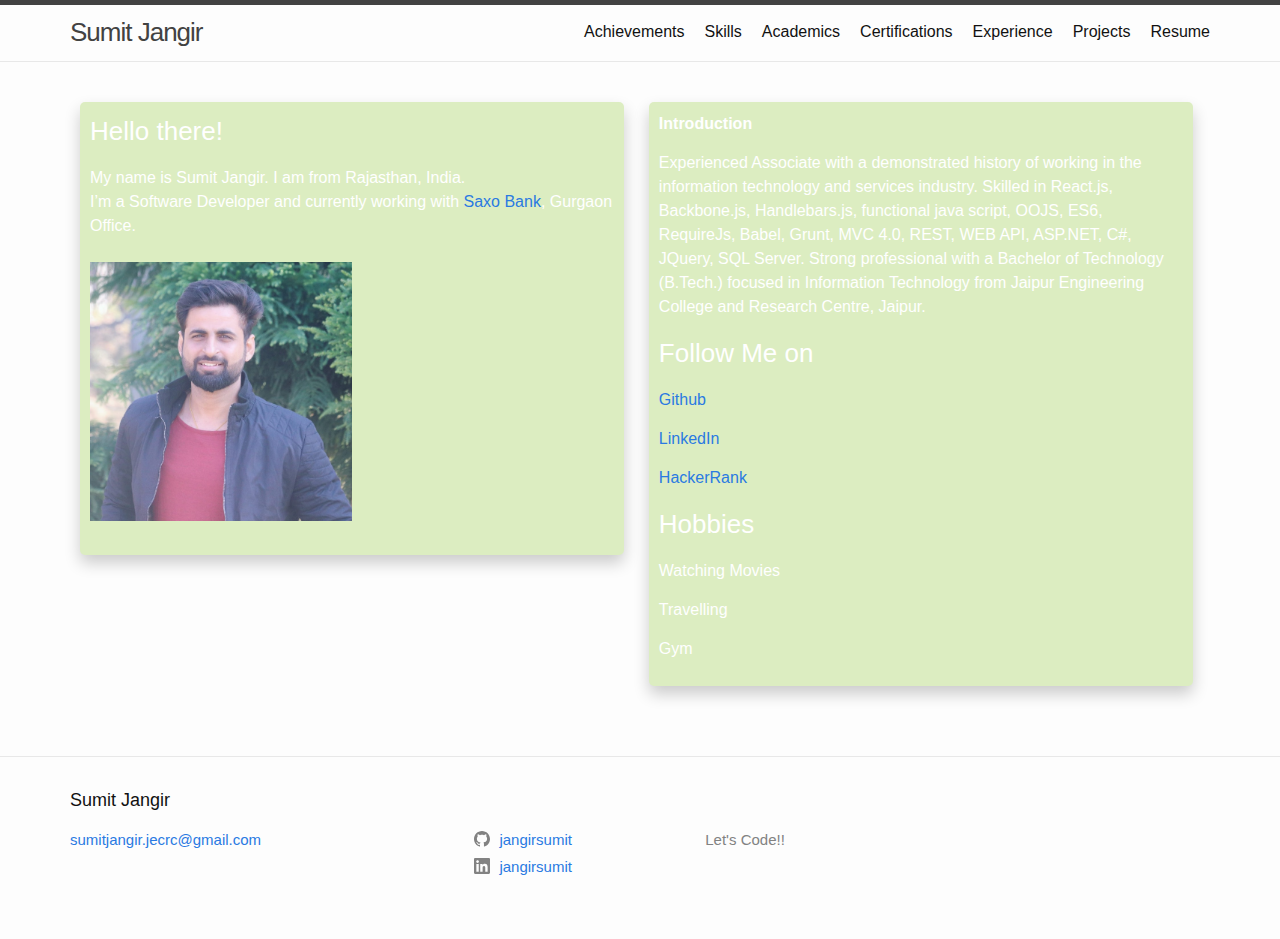
==== commit 97b4699e: "css" ====
--- a/index.html
+++ b/index.html
@@ -178,11 +178,24 @@
     </footer>
   </body>
   <script>
-    object.addEventListener("load", function() {
+    window.addEventListener("load", function() {
       var nodes = document.querySelectorAll(".post-content li");
       for (let index = 0; index < nodes.length; index++) {
-        var randomColor = Math.floor(Math.random() * 16777215).toString(16);
-        nodes[index].style.background = "#" + randomColor;
+        var colors = [
+          "#96ceb4",
+          "#ffeead",
+          "#ff6f69",
+          "#ffcc5c",
+          "#88d8b0",
+          "#a8e6cf",
+          "#ffd3b6",
+          "#dcedc1",
+          "#ff8b94"
+        ];
+        var random_color = colors[Math.floor(Math.random() * colors.length)];
+
+        //var randomColor = Math.floor(Math.random() * 16777215).toString(16);
+        nodes[index].style.background = random_color;
       }
     });
   </script>
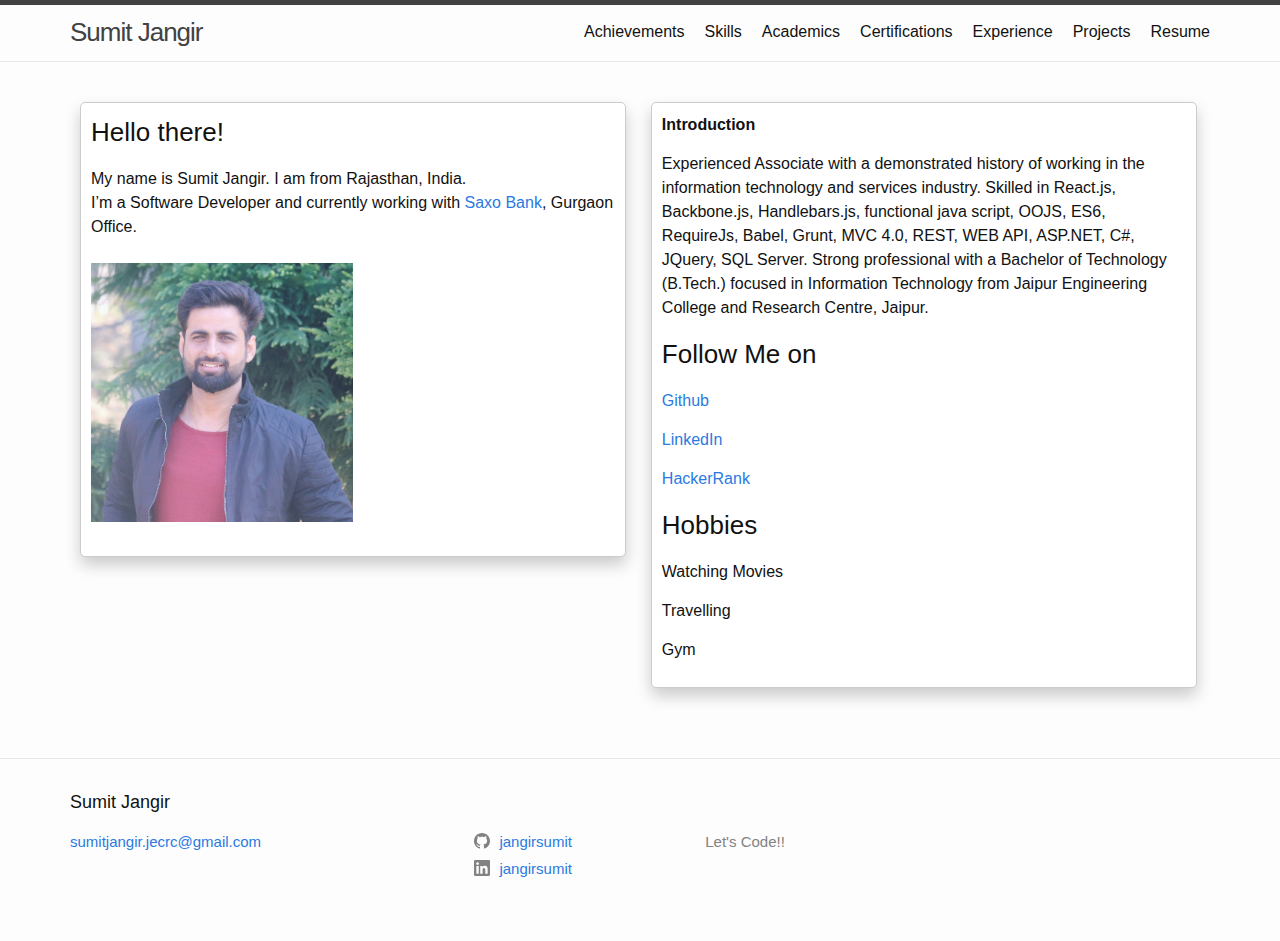
==== commit 8d899d8f: "css" ====
--- a/index.html
+++ b/index.html
@@ -1,20 +1,21 @@
 <!DOCTYPE html>
 <html lang="en">
-  <head>
-    <meta charset="utf-8" />
-    <meta http-equiv="X-UA-Compatible" content="IE=edge" />
-    <meta name="viewport" content="width=device-width, initial-scale=1" />
-    <!-- Begin Jekyll SEO tag v2.6.1 -->
-    <title>Sumit Jangir | Let’s Code!!</title>
-    <meta name="generator" content="Jekyll v4.0.0" />
-    <meta property="og:title" content="Sumit Jangir" />
-    <meta property="og:locale" content="en_US" />
-    <meta name="description" content="Let’s Code!!" />
-    <meta property="og:description" content="Let’s Code!!" />
-    <link rel="canonical" href="http://localhost:4000/" />
-    <meta property="og:url" content="http://localhost:4000/" />
-    <meta property="og:site_name" content="Sumit Jangir" />
-    <script type="application/ld+json">
+
+<head>
+  <meta charset="utf-8" />
+  <meta http-equiv="X-UA-Compatible" content="IE=edge" />
+  <meta name="viewport" content="width=device-width, initial-scale=1" />
+  <!-- Begin Jekyll SEO tag v2.6.1 -->
+  <title>Sumit Jangir | Let’s Code!!</title>
+  <meta name="generator" content="Jekyll v4.0.0" />
+  <meta property="og:title" content="Sumit Jangir" />
+  <meta property="og:locale" content="en_US" />
+  <meta name="description" content="Let’s Code!!" />
+  <meta property="og:description" content="Let’s Code!!" />
+  <link rel="canonical" href="http://localhost:4000/" />
+  <meta property="og:url" content="http://localhost:4000/" />
+  <meta property="og:site_name" content="Sumit Jangir" />
+  <script type="application/ld+json">
       {
         "@type": "WebSite",
         "url": "http://localhost:4000/",
@@ -24,179 +25,129 @@
         "@context": "https://schema.org"
       }
     </script>
-    <!-- End Jekyll SEO tag -->
-    <link rel="stylesheet" href="/assets/main.css" />
-    <link
-      type="application/atom+xml"
-      rel="alternate"
-      href="http://localhost:4000/feed.xml"
-      title="Sumit Jangir"
-    />
-  </head>
+  <!-- End Jekyll SEO tag -->
+  <link rel="stylesheet" href="/assets/main.css" />
+  <link type="application/atom+xml" rel="alternate" href="http://localhost:4000/feed.xml" title="Sumit Jangir" />
+</head>
 
-  <body>
-    <header class="site-header" role="banner">
-      <div class="wrapper">
-        <a class="site-title" rel="author" href="/">Sumit Jangir</a>
-        <nav class="site-nav">
-          <input type="checkbox" id="nav-trigger" class="nav-trigger" />
-          <label for="nav-trigger">
-            <span class="menu-icon">
-              <svg viewBox="0 0 18 15" width="18px" height="15px">
-                <path
-                  d="M18,1.484c0,0.82-0.665,1.484-1.484,1.484H1.484C0.665,2.969,0,2.304,0,1.484l0,0C0,0.665,0.665,0,1.484,0 h15.032C17.335,0,18,0.665,18,1.484L18,1.484z M18,7.516C18,8.335,17.335,9,16.516,9H1.484C0.665,9,0,8.335,0,7.516l0,0 c0-0.82,0.665-1.484,1.484-1.484h15.032C17.335,6.031,18,6.696,18,7.516L18,7.516z M18,13.516C18,14.335,17.335,15,16.516,15H1.484 C0.665,15,0,14.335,0,13.516l0,0c0-0.82,0.665-1.483,1.484-1.483h15.032C17.335,12.031,18,12.695,18,13.516L18,13.516z"
-                />
-              </svg>
-            </span>
-          </label>
+<body>
+  <header class="site-header" role="banner">
+    <div class="wrapper">
+      <a class="site-title" rel="author" href="/">Sumit Jangir</a>
+      <nav class="site-nav">
+        <input type="checkbox" id="nav-trigger" class="nav-trigger" />
+        <label for="nav-trigger">
+          <span class="menu-icon">
+            <svg viewBox="0 0 18 15" width="18px" height="15px">
+              <path
+                d="M18,1.484c0,0.82-0.665,1.484-1.484,1.484H1.484C0.665,2.969,0,2.304,0,1.484l0,0C0,0.665,0.665,0,1.484,0 h15.032C17.335,0,18,0.665,18,1.484L18,1.484z M18,7.516C18,8.335,17.335,9,16.516,9H1.484C0.665,9,0,8.335,0,7.516l0,0 c0-0.82,0.665-1.484,1.484-1.484h15.032C17.335,6.031,18,6.696,18,7.516L18,7.516z M18,13.516C18,14.335,17.335,15,16.516,15H1.484 C0.665,15,0,14.335,0,13.516l0,0c0-0.82,0.665-1.483,1.484-1.483h15.032C17.335,12.031,18,12.695,18,13.516L18,13.516z" />
+            </svg>
+          </span>
+        </label>
 
-          <div class="trigger">
-            <a class="page-link" href="/achievements/">Achievements</a
-            ><a class="page-link" href="/skills/">Skills</a
-            ><a class="page-link" href="/academics/">Academics</a
-            ><a class="page-link" href="/certifications/">Certifications</a
-            ><a class="page-link" href="/experience/">Experience</a
-            ><a class="page-link" href="/projects/">Projects</a
-            ><a class="page-link" href="/resume/">Resume</a>
-          </div>
-        </nav>
+        <div class="trigger">
+          <a class="page-link" href="/achievements/">Achievements</a><a class="page-link" href="/skills/">Skills</a><a
+            class="page-link" href="/academics/">Academics</a><a class="page-link"
+            href="/certifications/">Certifications</a><a class="page-link" href="/experience/">Experience</a><a
+            class="page-link" href="/projects/">Projects</a><a class="page-link" href="/resume/">Resume</a>
+        </div>
+      </nav>
+    </div>
+  </header>
+  <main class="page-content" aria-label="Content">
+    <div class="wrapper">
+      <div class="post-content">
+        <ul>
+          <li style="width: 46%;display: inline-block;vertical-align: top;background-color:#fff" class="full-width">
+            <h3 id="hello-there">Hello there!</h3>
+            My name is Sumit Jangir. I am from Rajasthan, India.
+            <br />
+            I’m a Software Developer and currently working with
+            <a href="https://www.linkedin.com/company/saxo-as---india/">Saxo Bank</a>, Gurgaon Office.
+            <br />
+            <br />
+            <img src="../images/Sumit Jangir.png" alt="Semantic description of image" height="50%" width="50%" />
+            <br />
+            <br />
+          </li>
+          <li style="width: 46%;display: inline-block;vertical-align: top;background-color:#fff" class="full-width">
+            <div class="panel panel-info">
+              <p class="panel-heading"><strong>Introduction</strong></p>
+              <div class="panel-body">
+                <p>
+                  Experienced Associate with a demonstrated history of working
+                  in the information technology and services industry. Skilled
+                  in React.js, Backbone.js, Handlebars.js, functional java
+                  script, OOJS, ES6, RequireJs, Babel, Grunt, MVC 4.0, REST,
+                  WEB API, ASP.NET, C#, JQuery, SQL Server. Strong
+                  professional with a Bachelor of Technology (B.Tech.) focused
+                  in Information Technology from Jaipur Engineering College
+                  and Research Centre, Jaipur.
+                </p>
+              </div>
+            </div>
+
+            <h3 id="follow-me-on">Follow Me on</h3>
+
+            <p><a href="https://github.com/jangirsumit">Github</a></p>
+            <p>
+              <a href="https://www.linkedin.com/in/jangirsumit">LinkedIn</a>
+            </p>
+            <p>
+              <a href="https://www.hackerrank.com/SumitJangir">HackerRank</a>
+            </p>
+
+            <h3 id="hobbies">Hobbies</h3>
+
+            <p>Watching Movies</p>
+            <p>Travelling</p>
+            <p>Gym</p>
+          </li>
+        </ul>
       </div>
-    </header>
-    <main class="page-content" aria-label="Content">
-      <div class="wrapper">
-        <div class="post-content">
-          <ul>
-            <li
-              style="width: 46%;display: inline-block;vertical-align: top;background-color: #f6cd61;color: #fff;"
-              class="full-width"
-            >
-              <h3 id="hello-there">Hello there!</h3>
-              My name is Sumit Jangir. I am from Rajasthan, India.
-              <br />
-              I’m a Software Developer and currently working with
-              <a href="https://www.linkedin.com/company/saxo-as---india/"
-                >Saxo Bank</a
-              >, Gurgaon Office.
-              <br />
-              <br />
-              <img
-                src="../images/Sumit Jangir.png"
-                alt="Semantic description of image"
-                height="50%"
-                width="50%"
-              />
-              <br />
-              <br />
-            </li>
-            <li
-              style="width: 46%;display: inline-block;vertical-align: top;background-color: #3da4ab;color: #fff;"
-              class="full-width"
-            >
-              <div class="panel panel-info">
-                <p class="panel-heading"><strong>Introduction</strong></p>
-                <div class="panel-body">
-                  <p>
-                    Experienced Associate with a demonstrated history of working
-                    in the information technology and services industry. Skilled
-                    in React.js, Backbone.js, Handlebars.js, functional java
-                    script, OOJS, ES6, RequireJs, Babel, Grunt, MVC 4.0, REST,
-                    WEB API, ASP.NET, C#, JQuery, SQL Server. Strong
-                    professional with a Bachelor of Technology (B.Tech.) focused
-                    in Information Technology from Jaipur Engineering College
-                    and Research Centre, Jaipur.
-                  </p>
-                </div>
-              </div>
+    </div>
+  </main>
+  <footer class="site-footer h-card">
+    <data class="u-url" href="/"></data>
 
-              <h3 id="follow-me-on">Follow Me on</h3>
+    <div class="wrapper">
+      <h2 class="footer-heading">Sumit Jangir</h2>
 
-              <p><a href="https://github.com/jangirsumit">Github</a></p>
-              <p>
-                <a href="https://www.linkedin.com/in/jangirsumit">LinkedIn</a>
-              </p>
-              <p>
-                <a href="https://www.hackerrank.com/SumitJangir">HackerRank</a>
-              </p>
-
-              <h3 id="hobbies">Hobbies</h3>
-
-              <p>Watching Movies</p>
-              <p>Travelling</p>
-              <p>Gym</p>
+      <div class="footer-col-wrapper">
+        <div class="footer-col footer-col-1">
+          <ul class="contact-list">
+            <li>
+              <a class="u-email" href="mailto:sumitjangir.jecrc@gmail.com">sumitjangir.jecrc@gmail.com</a>
             </li>
           </ul>
         </div>
-      </div>
-    </main>
-    <footer class="site-footer h-card">
-      <data class="u-url" href="/"></data>
 
-      <div class="wrapper">
-        <h2 class="footer-heading">Sumit Jangir</h2>
+        <div class="footer-col footer-col-2">
+          <ul class="social-media-list">
+            <li>
+              <a href="https://github.com/jangirsumit"><svg class="svg-icon">
+                  <use xlink:href="/assets/minima-social-icons.svg#github"></use>
+                </svg>
+                <span class="username">jangirsumit</span></a>
+            </li>
+            <li>
+              <a href="https://www.linkedin.com/in/jangirsumit"><svg class="svg-icon">
+                  <use xlink:href="/assets/minima-social-icons.svg#linkedin"></use>
+                </svg>
+                <span class="username">jangirsumit</span></a>
+            </li>
+          </ul>
+        </div>
 
-        <div class="footer-col-wrapper">
-          <div class="footer-col footer-col-1">
-            <ul class="contact-list">
-              <li>
-                <a class="u-email" href="mailto:sumitjangir.jecrc@gmail.com"
-                  >sumitjangir.jecrc@gmail.com</a
-                >
-              </li>
-            </ul>
-          </div>
-
-          <div class="footer-col footer-col-2">
-            <ul class="social-media-list">
-              <li>
-                <a href="https://github.com/jangirsumit"
-                  ><svg class="svg-icon">
-                    <use
-                      xlink:href="/assets/minima-social-icons.svg#github"
-                    ></use>
-                  </svg>
-                  <span class="username">jangirsumit</span></a
-                >
-              </li>
-              <li>
-                <a href="https://www.linkedin.com/in/jangirsumit"
-                  ><svg class="svg-icon">
-                    <use
-                      xlink:href="/assets/minima-social-icons.svg#linkedin"
-                    ></use>
-                  </svg>
-                  <span class="username">jangirsumit</span></a
-                >
-              </li>
-            </ul>
-          </div>
-
-          <div class="footer-col footer-col-3">
-            <p>Let&#39;s Code!!</p>
-          </div>
+        <div class="footer-col footer-col-3">
+          <p>Let&#39;s Code!!</p>
         </div>
       </div>
-    </footer>
-  </body>
-  <script>
-    window.addEventListener("load", function() {
-      var nodes = document.querySelectorAll(".post-content li");
-      for (let index = 0; index < nodes.length; index++) {
-        var colors = [
-          "#96ceb4",
-          "#ffeead",
-          "#ff6f69",
-          "#ffcc5c",
-          "#88d8b0",
-          "#a8e6cf",
-          "#ffd3b6",
-          "#dcedc1",
-          "#ff8b94"
-        ];
-        var random_color = colors[Math.floor(Math.random() * colors.length)];
+    </div>
+  </footer>
+</body>
+<script>
 
-        //var randomColor = Math.floor(Math.random() * 16777215).toString(16);
-        nodes[index].style.background = random_color;
-      }
-    });
-  </script>
-</html>
+</script>
+
+</html>--- a/assets/main.css
+++ b/assets/main.css
@@ -338,6 +338,7 @@
   margin: 10px;
   border-radius: 5px;
   box-shadow: 0 8px 16px 0 rgba(0,0,0,0.2);
+  border: 1px solid #ccc;
 }
 
 .post-content ul{
